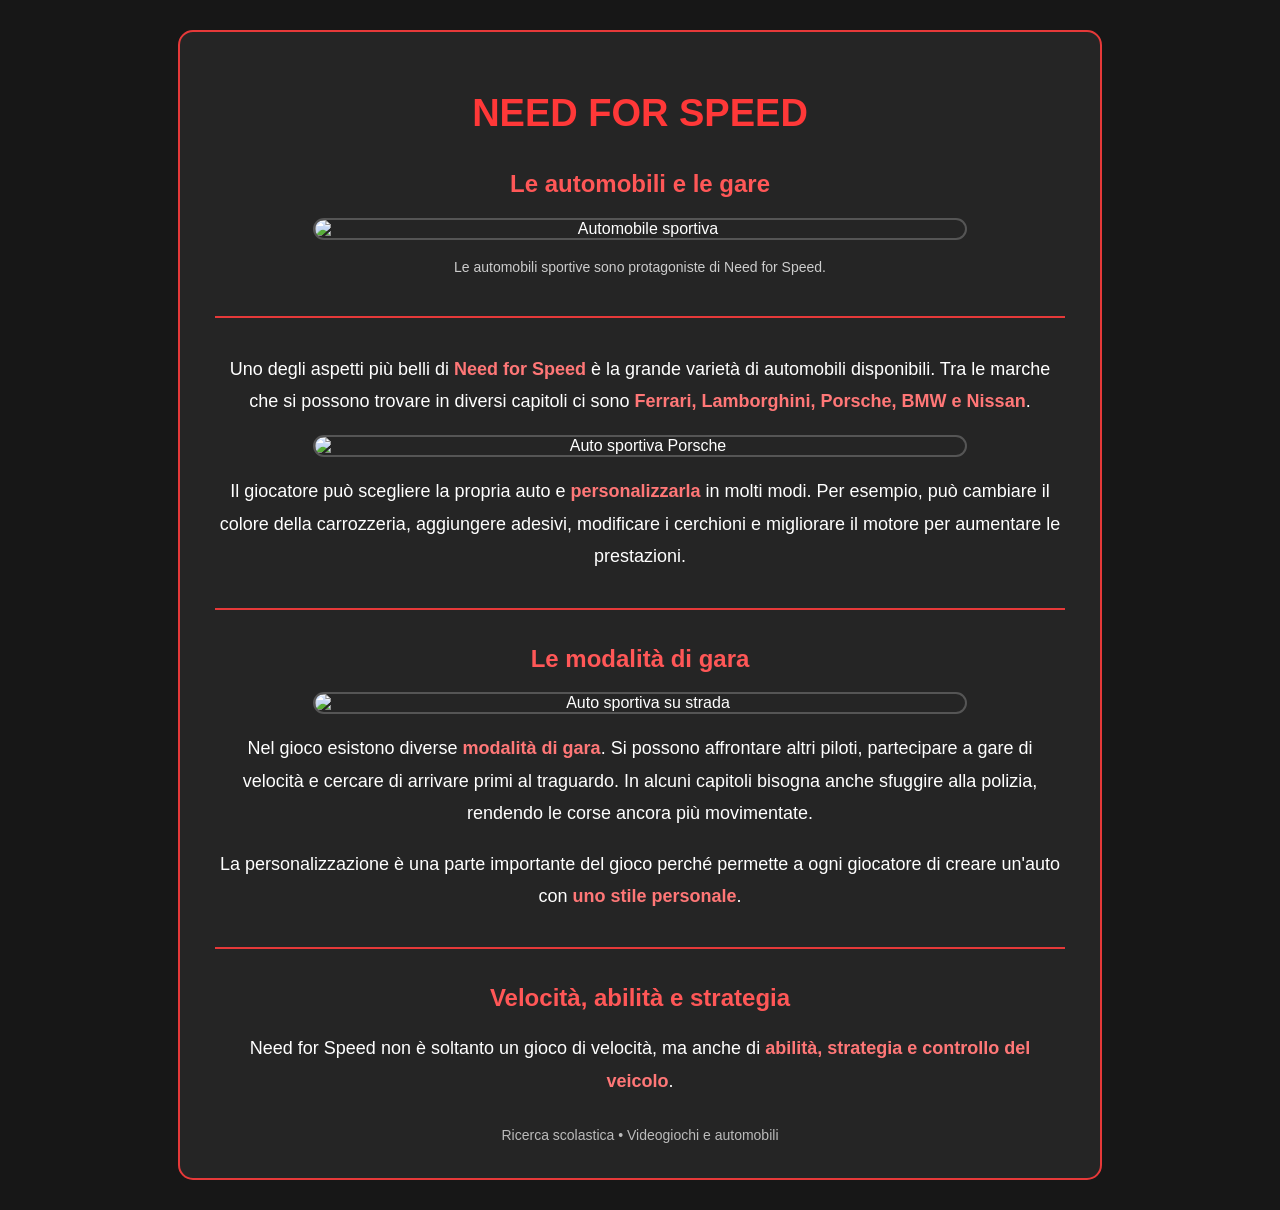
==== pagina2.html @ 4a910b1f "Add files via upload" ====
<!DOCTYPE html>
<html lang="it">
<head>
    <meta charset="UTF-8">
    <meta name="viewport" content="width=device-width, initial-scale=1.0">
    <title>Need for Speed - Le automobili e le gare</title>

    <style>
        body {
            margin: 0;
            padding: 30px 15px;
            background-color: #171717;
            color: white;
            font-family: Arial, sans-serif;
            text-align: center;
        }

        .pagina {
            max-width: 850px;
            margin: 0 auto;
            padding: 35px;
            background-color: #252525;
            border: 2px solid #e63939;
            border-radius: 15px;
        }

        h1 {
            color: #ff3838;
            font-size: 38px;
            text-transform: uppercase;
        }

        h2 {
            color: #ff5757;
            margin-top: 35px;
        }

        p {
            font-size: 18px;
            line-height: 1.8;
            text-align: center;
        }

        strong {
            color: #ff7777;
        }

        img {
            width: 100%;
            max-width: 650px;
            height: auto;
            margin: 15px auto;
            border-radius: 12px;
            display: block;
            border: 2px solid #555;
        }

        .didascalia {
            font-size: 14px;
            color: #cccccc;
            margin-top: 0;
        }

        .separatore {
            border: none;
            height: 2px;
            background-color: #e63939;
            margin: 35px 0;
        }

        footer {
            margin-top: 30px;
            color: #bbbbbb;
            font-size: 14px;
        }
    </style>
</head>

<body>

    <main class="pagina">

        <h1>Need for Speed</h1>
        <h2>Le automobili e le gare</h2>

        <img
            src="https://images.unsplash.com/photo-1492144534655-ae79c964c9d7?auto=format&fit=crop&w=1200&q=85"
            alt="Automobile sportiva"
        >

        <p class="didascalia">
            Le automobili sportive sono protagoniste di Need for Speed.
        </p>

        <hr class="separatore">

        <p>
            Uno degli aspetti più belli di <strong>Need for Speed</strong>
            è la grande varietà di automobili disponibili. Tra le marche
            che si possono trovare in diversi capitoli ci sono
            <strong>Ferrari, Lamborghini, Porsche, BMW e Nissan</strong>.
        </p>

        <img
            src="https://images.unsplash.com/photo-1503376780353-7e6692767b70?auto=format&fit=crop&w=1200&q=85"
            alt="Auto sportiva Porsche"
        >

        <p>
            Il giocatore può scegliere la propria auto e
            <strong>personalizzarla</strong> in molti modi. Per esempio,
            può cambiare il colore della carrozzeria, aggiungere adesivi,
            modificare i cerchioni e migliorare il motore per aumentare
            le prestazioni.
        </p>

        <hr class="separatore">

        <h2>Le modalità di gara</h2>

        <img
            src="https://images.unsplash.com/photo-1504215680853-026ed2a45def?auto=format&fit=crop&w=1200&q=85"
            alt="Auto sportiva su strada"
        >

        <p>
            Nel gioco esistono diverse <strong>modalità di gara</strong>.
            Si possono affrontare altri piloti, partecipare a gare di
            velocità e cercare di arrivare primi al traguardo. In alcuni
            capitoli bisogna anche sfuggire alla polizia, rendendo le
            corse ancora più movimentate.
        </p>

        <p>
            La personalizzazione è una parte importante del gioco perché
            permette a ogni giocatore di creare un'auto con
            <strong>uno stile personale</strong>.
        </p>

        <hr class="separatore">

        <h2>Velocità, abilità e strategia</h2>

        <p>
            Need for Speed non è soltanto un gioco di velocità, ma anche
            di <strong>abilità, strategia e controllo del veicolo</strong>.
        </p>

        <footer>
            Ricerca scolastica • Videogiochi e automobili
        </footer>

    </main>

</body>
</html>
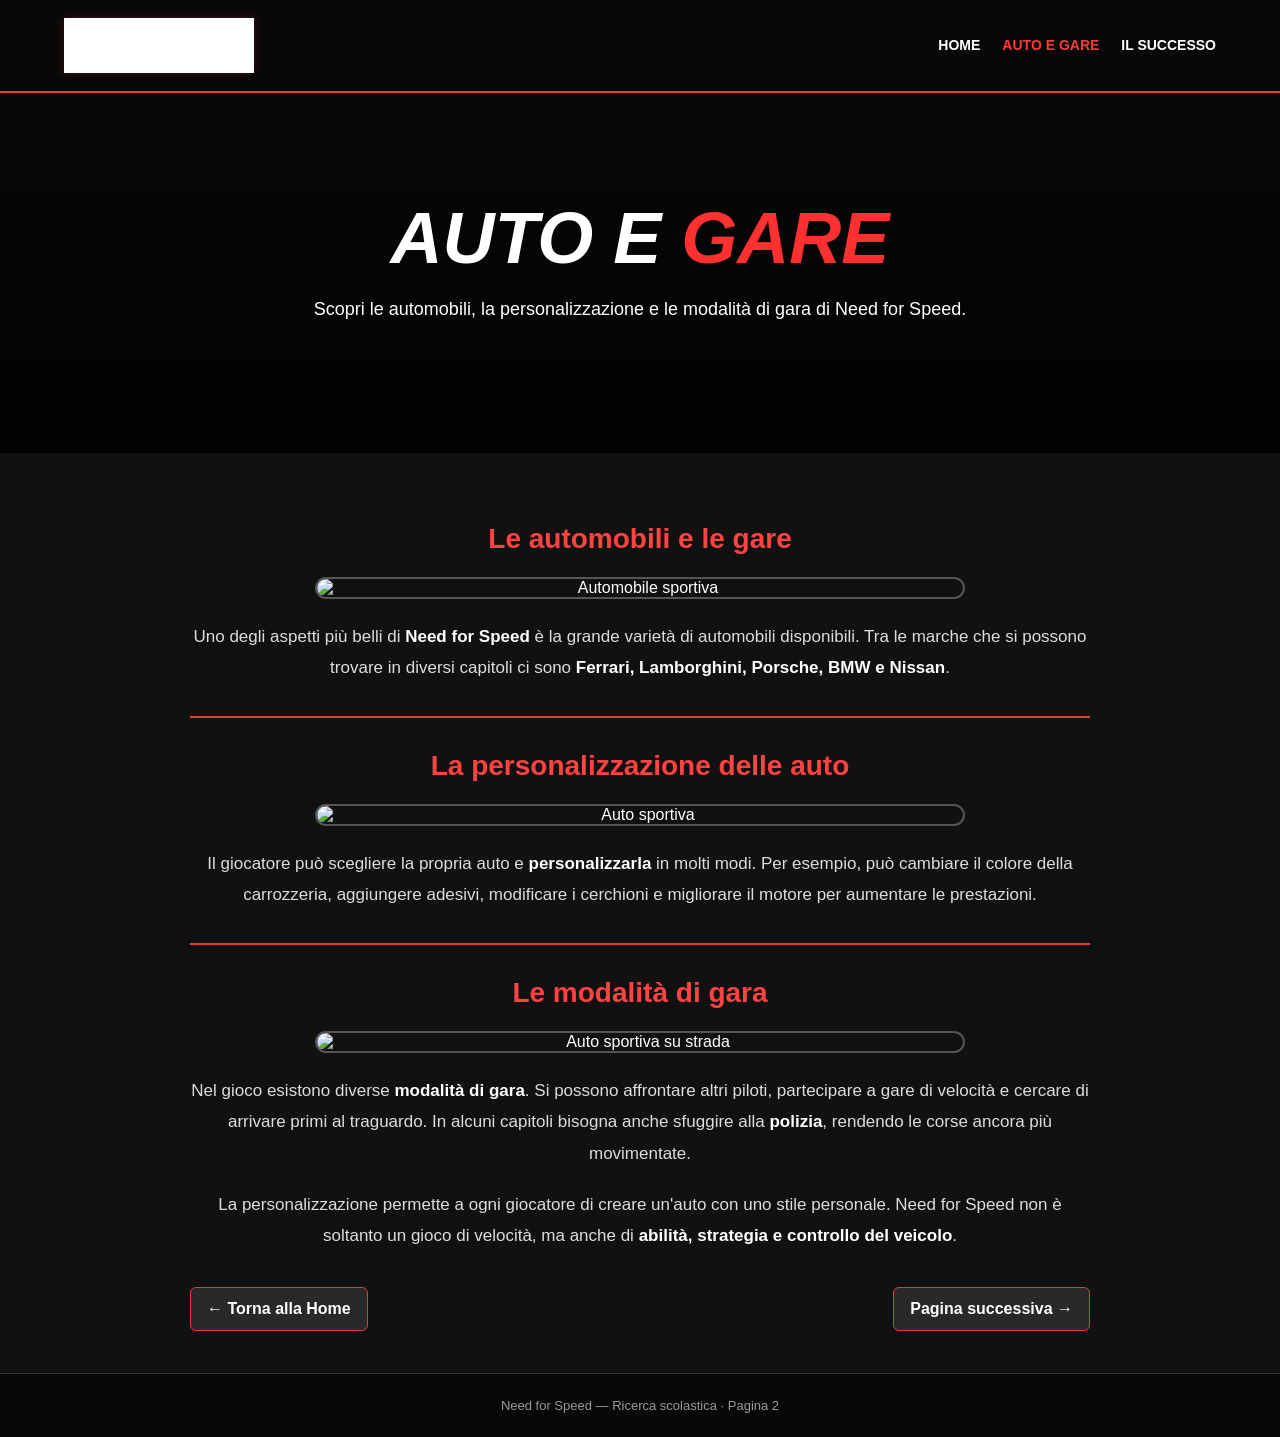
==== commit 2b4867eb: "Add files via upload" ====
--- a/pagina2.html
+++ b/pagina2.html
@@ -1,157 +1,8 @@
-
-<!DOCTYPE html>
-<html lang="it">
-<head>
-    <meta charset="UTF-8">
-    <meta name="viewport" content="width=device-width, initial-scale=1.0">
-    <title>Need for Speed - Le automobili e le gare</title>
-
-    <style>
-        body {
-            margin: 0;
-            padding: 30px 15px;
-            background-color: #171717;
-            color: white;
-            font-family: Arial, sans-serif;
-            text-align: center;
-        }
-
-        .pagina {
-            max-width: 850px;
-            margin: 0 auto;
-            padding: 35px;
-            background-color: #252525;
-            border: 2px solid #e63939;
-            border-radius: 15px;
-        }
-
-        h1 {
-            color: #ff3838;
-            font-size: 38px;
-            text-transform: uppercase;
-        }
-
-        h2 {
-            color: #ff5757;
-            margin-top: 35px;
-        }
-
-        p {
-            font-size: 18px;
-            line-height: 1.8;
-            text-align: center;
-        }
-
-        strong {
-            color: #ff7777;
-        }
-
-        img {
-            width: 100%;
-            max-width: 650px;
-            height: auto;
-            margin: 15px auto;
-            border-radius: 12px;
-            display: block;
-            border: 2px solid #555;
-        }
-
-        .didascalia {
-            font-size: 14px;
-            color: #cccccc;
-            margin-top: 0;
-        }
-
-        .separatore {
-            border: none;
-            height: 2px;
-            background-color: #e63939;
-            margin: 35px 0;
-        }
-
-        footer {
-            margin-top: 30px;
-            color: #bbbbbb;
-            font-size: 14px;
-        }
-    </style>
-</head>
-
-<body>
-
-    <main class="pagina">
-
-        <h1>Need for Speed</h1>
-        <h2>Le automobili e le gare</h2>
-
-        <img
-            src="https://images.unsplash.com/photo-1492144534655-ae79c964c9d7?auto=format&fit=crop&w=1200&q=85"
-            alt="Automobile sportiva"
-        >
-
-        <p class="didascalia">
-            Le automobili sportive sono protagoniste di Need for Speed.
-        </p>
-
-        <hr class="separatore">
-
-        <p>
-            Uno degli aspetti più belli di <strong>Need for Speed</strong>
-            è la grande varietà di automobili disponibili. Tra le marche
-            che si possono trovare in diversi capitoli ci sono
-            <strong>Ferrari, Lamborghini, Porsche, BMW e Nissan</strong>.
-        </p>
-
-        <img
-            src="https://images.unsplash.com/photo-1503376780353-7e6692767b70?auto=format&fit=crop&w=1200&q=85"
-            alt="Auto sportiva Porsche"
-        >
-
-        <p>
-            Il giocatore può scegliere la propria auto e
-            <strong>personalizzarla</strong> in molti modi. Per esempio,
-            può cambiare il colore della carrozzeria, aggiungere adesivi,
-            modificare i cerchioni e migliorare il motore per aumentare
-            le prestazioni.
-        </p>
-
-        <hr class="separatore">
-
-        <h2>Le modalità di gara</h2>
-
-        <img
-            src="https://images.unsplash.com/photo-1504215680853-026ed2a45def?auto=format&fit=crop&w=1200&q=85"
-            alt="Auto sportiva su strada"
-        >
-
-        <p>
-            Nel gioco esistono diverse <strong>modalità di gara</strong>.
-            Si possono affrontare altri piloti, partecipare a gare di
-            velocità e cercare di arrivare primi al traguardo. In alcuni
-            capitoli bisogna anche sfuggire alla polizia, rendendo le
-            corse ancora più movimentate.
-        </p>
-
-        <p>
-            La personalizzazione è una parte importante del gioco perché
-            permette a ogni giocatore di creare un'auto con
-            <strong>uno stile personale</strong>.
-        </p>
-
-        <hr class="separatore">
-
-        <h2>Velocità, abilità e strategia</h2>
-
-        <p>
-            Need for Speed non è soltanto un gioco di velocità, ma anche
-            di <strong>abilità, strategia e controllo del veicolo</strong>.
-        </p>
-
-        <footer>
-            Ricerca scolastica • Videogiochi e automobili
-        </footer>
-
-    </main>
-
-</body>
-</html>
+<!DOCTYPE html>
+<html lang="it">
+<head><meta charset="UTF-8"><meta name="viewport" content="width=device-width, initial-scale=1.0"><title>Need for Speed | Automobili e gare</title><link rel="stylesheet" href="style.css"></head>
+<body>
+<header class="site-header"><a class="logo" href="index.html" aria-label="Torna alla Home"><img src="nfs-logo.png" alt="Need for Speed - torna alla Home"></a><nav class="site-nav"><a href="index.html">HOME</a><a href="pagina2.html" aria-current="page">AUTO E GARE</a><a href="pagina3.html">IL SUCCESSO</a></nav></header>
+<section class="hero"><div><h1>AUTO E <span>GARE</span></h1><p>Scopri le automobili, la personalizzazione e le modalità di gara di Need for Speed.</p></div></section>
+<main class="content"><h2>Le automobili e le gare</h2><img src="https://images.unsplash.com/photo-1492144534655-ae79c964c9d7?auto=format&fit=crop&w=1200&q=85" alt="Automobile sportiva"><p>Uno degli aspetti più belli di <strong>Need for Speed</strong> è la grande varietà di automobili disponibili. Tra le marche che si possono trovare in diversi capitoli ci sono <strong>Ferrari, Lamborghini, Porsche, BMW e Nissan</strong>.</p><hr class="rule"><h2>La personalizzazione delle auto</h2><img src="https://images.unsplash.com/photo-1503376780353-7e6692767b70?auto=format&fit=crop&w=1200&q=85" alt="Auto sportiva"><p>Il giocatore può scegliere la propria auto e <strong>personalizzarla</strong> in molti modi. Per esempio, può cambiare il colore della carrozzeria, aggiungere adesivi, modificare i cerchioni e migliorare il motore per aumentare le prestazioni.</p><hr class="rule"><h2>Le modalità di gara</h2><img src="https://images.unsplash.com/photo-1504215680853-026ed2a45def?auto=format&fit=crop&w=1200&q=85" alt="Auto sportiva su strada"><p>Nel gioco esistono diverse <strong>modalità di gara</strong>. Si possono affrontare altri piloti, partecipare a gare di velocità e cercare di arrivare primi al traguardo. In alcuni capitoli bisogna anche sfuggire alla <strong>polizia</strong>, rendendo le corse ancora più movimentate.</p><p>La personalizzazione permette a ogni giocatore di creare un'auto con uno stile personale. Need for Speed non è soltanto un gioco di velocità, ma anche di <strong>abilità, strategia e controllo del veicolo</strong>.</p><nav class="pager"><a href="index.html">← Torna alla Home</a><a href="pagina3.html">Pagina successiva →</a></nav></main>
+<footer>Need for Speed — Ricerca scolastica · Pagina 2</footer></body></html>
--- a/style.css
+++ b/style.css
@@ -0,0 +1 @@
+*{box-sizing:border-box}body{margin:0;background:#111;color:#fff;font-family:Arial,sans-serif}.site-header{display:flex;align-items:center;justify-content:space-between;gap:20px;flex-wrap:wrap;padding:18px 5%;background:#080808;border-bottom:2px solid #e63939}.logo{display:block;flex:0 0 auto;text-decoration:none;line-height:0}.logo img{display:block;width:190px;max-width:42vw;height:auto;filter:drop-shadow(0 0 5px #e6393940)}.site-nav{display:flex;gap:22px;flex-wrap:wrap}.site-nav a{color:#fff;text-decoration:none;font-size:14px;font-weight:bold}.site-nav a:hover,.site-nav a[aria-current="page"]{color:#ff3838}.hero{min-height:360px;display:flex;align-items:center;justify-content:center;text-align:center;padding:50px 20px;background:linear-gradient(#0009,#000d),url('https://images.unsplash.com/photo-1492144534655-ae79c964c9d7?auto=format&fit=crop&w=1600&q=85') center/cover no-repeat}.hero h1{font-size:clamp(38px,7vw,72px);font-weight:900;font-style:italic;text-transform:uppercase;margin:0 0 15px}.hero h1 span{color:#ff3030}.hero p{font-size:18px;line-height:1.7;max-width:680px;margin:0 auto 25px}.button{display:inline-block;padding:14px 25px;background:#e63939;color:#fff;font-weight:bold;text-decoration:none;border-radius:5px}.button:hover{background:#b91c1c}.content{max-width:950px;margin:auto;padding:42px 25px;text-align:center}.content h2{color:#ff4242;font-size:28px;margin:28px 0 18px}.content p{font-size:17px;line-height:1.85;color:#ddd;margin:0 auto 20px}.content strong{color:#fff}.content img{display:block;width:100%;max-width:650px;height:auto;margin:22px auto;border-radius:12px;border:2px solid #555}.rule{border:0;height:2px;background:#e63939;margin:32px 0}.cards{display:grid;grid-template-columns:repeat(2,minmax(0,1fr));gap:22px;margin-top:32px;text-align:left}.card{background:#202020;border:1px solid #444;border-radius:10px;padding:24px}.card h3{color:#ff4242;margin-top:0}.card p{font-size:15px}.card a{color:#fff;font-weight:bold;text-decoration:none}.card a:hover{color:#ff4242}.pager{display:flex;justify-content:space-between;gap:15px;flex-wrap:wrap;margin-top:35px}.pager a{color:#fff;background:#292929;border:1px solid #e63939;border-radius:6px;padding:12px 16px;text-decoration:none;font-weight:bold}.pager a:hover{background:#e63939}footer{background:#080808;border-top:1px solid #333;padding:24px;text-align:center;color:#999;font-size:13px}@media(max-width:600px){.site-header{justify-content:center}.site-nav{justify-content:center;gap:14px}.cards{grid-template-columns:1fr}.hero{min-height:320px}.content{padding:30px 18px}}
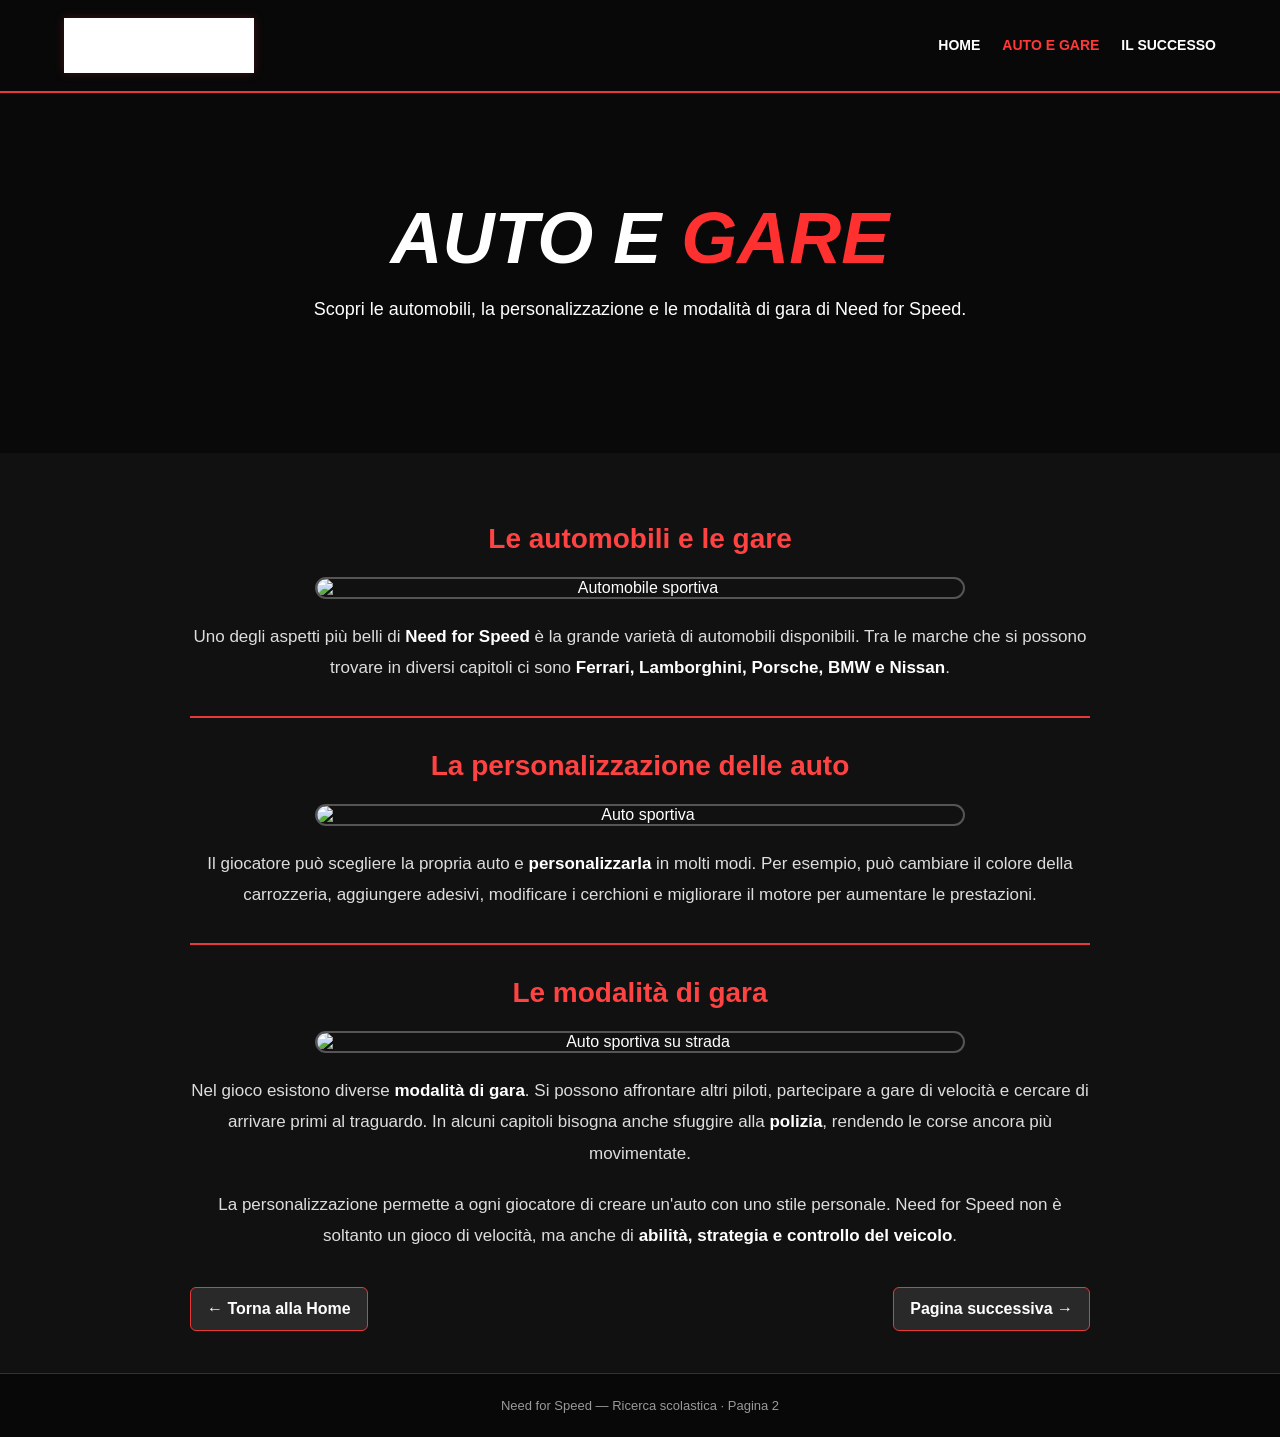
==== commit 5dc9790f: "Add files via upload" ====
--- a/pagina2.html
+++ b/pagina2.html
@@ -2,7 +2,7 @@
 <html lang="it">
 <head><meta charset="UTF-8"><meta name="viewport" content="width=device-width, initial-scale=1.0"><title>Need for Speed | Automobili e gare</title><link rel="stylesheet" href="style.css"></head>
 <body>
-<header class="site-header"><a class="logo" href="index.html" aria-label="Torna alla Home"><img src="nfs-logo.png" alt="Need for Speed - torna alla Home"></a><nav class="site-nav"><a href="index.html">HOME</a><a href="pagina2.html" aria-current="page">AUTO E GARE</a><a href="pagina3.html">IL SUCCESSO</a></nav></header>
+<header class="site-header"><a class="logo" href="index.html" aria-label="Torna alla pagina Home"><img src="nfs-logo.png" alt="Need for Speed"></a><nav class="site-nav"><a href="index.html">HOME</a><a href="pagina2.html" aria-current="page">AUTO E GARE</a><a href="pagina3.html">IL SUCCESSO</a></nav></header>
 <section class="hero"><div><h1>AUTO E <span>GARE</span></h1><p>Scopri le automobili, la personalizzazione e le modalità di gara di Need for Speed.</p></div></section>
 <main class="content"><h2>Le automobili e le gare</h2><img src="https://images.unsplash.com/photo-1492144534655-ae79c964c9d7?auto=format&fit=crop&w=1200&q=85" alt="Automobile sportiva"><p>Uno degli aspetti più belli di <strong>Need for Speed</strong> è la grande varietà di automobili disponibili. Tra le marche che si possono trovare in diversi capitoli ci sono <strong>Ferrari, Lamborghini, Porsche, BMW e Nissan</strong>.</p><hr class="rule"><h2>La personalizzazione delle auto</h2><img src="https://images.unsplash.com/photo-1503376780353-7e6692767b70?auto=format&fit=crop&w=1200&q=85" alt="Auto sportiva"><p>Il giocatore può scegliere la propria auto e <strong>personalizzarla</strong> in molti modi. Per esempio, può cambiare il colore della carrozzeria, aggiungere adesivi, modificare i cerchioni e migliorare il motore per aumentare le prestazioni.</p><hr class="rule"><h2>Le modalità di gara</h2><img src="https://images.unsplash.com/photo-1504215680853-026ed2a45def?auto=format&fit=crop&w=1200&q=85" alt="Auto sportiva su strada"><p>Nel gioco esistono diverse <strong>modalità di gara</strong>. Si possono affrontare altri piloti, partecipare a gare di velocità e cercare di arrivare primi al traguardo. In alcuni capitoli bisogna anche sfuggire alla <strong>polizia</strong>, rendendo le corse ancora più movimentate.</p><p>La personalizzazione permette a ogni giocatore di creare un'auto con uno stile personale. Need for Speed non è soltanto un gioco di velocità, ma anche di <strong>abilità, strategia e controllo del veicolo</strong>.</p><nav class="pager"><a href="index.html">← Torna alla Home</a><a href="pagina3.html">Pagina successiva →</a></nav></main>
 <footer>Need for Speed — Ricerca scolastica · Pagina 2</footer></body></html>
--- a/style.css
+++ b/style.css
@@ -1 +1,3 @@
-*{box-sizing:border-box}body{margin:0;background:#111;color:#fff;font-family:Arial,sans-serif}.site-header{display:flex;align-items:center;justify-content:space-between;gap:20px;flex-wrap:wrap;padding:18px 5%;background:#080808;border-bottom:2px solid #e63939}.logo{display:block;flex:0 0 auto;text-decoration:none;line-height:0}.logo img{display:block;width:190px;max-width:42vw;height:auto;filter:drop-shadow(0 0 5px #e6393940)}.site-nav{display:flex;gap:22px;flex-wrap:wrap}.site-nav a{color:#fff;text-decoration:none;font-size:14px;font-weight:bold}.site-nav a:hover,.site-nav a[aria-current="page"]{color:#ff3838}.hero{min-height:360px;display:flex;align-items:center;justify-content:center;text-align:center;padding:50px 20px;background:linear-gradient(#0009,#000d),url('https://images.unsplash.com/photo-1492144534655-ae79c964c9d7?auto=format&fit=crop&w=1600&q=85') center/cover no-repeat}.hero h1{font-size:clamp(38px,7vw,72px);font-weight:900;font-style:italic;text-transform:uppercase;margin:0 0 15px}.hero h1 span{color:#ff3030}.hero p{font-size:18px;line-height:1.7;max-width:680px;margin:0 auto 25px}.button{display:inline-block;padding:14px 25px;background:#e63939;color:#fff;font-weight:bold;text-decoration:none;border-radius:5px}.button:hover{background:#b91c1c}.content{max-width:950px;margin:auto;padding:42px 25px;text-align:center}.content h2{color:#ff4242;font-size:28px;margin:28px 0 18px}.content p{font-size:17px;line-height:1.85;color:#ddd;margin:0 auto 20px}.content strong{color:#fff}.content img{display:block;width:100%;max-width:650px;height:auto;margin:22px auto;border-radius:12px;border:2px solid #555}.rule{border:0;height:2px;background:#e63939;margin:32px 0}.cards{display:grid;grid-template-columns:repeat(2,minmax(0,1fr));gap:22px;margin-top:32px;text-align:left}.card{background:#202020;border:1px solid #444;border-radius:10px;padding:24px}.card h3{color:#ff4242;margin-top:0}.card p{font-size:15px}.card a{color:#fff;font-weight:bold;text-decoration:none}.card a:hover{color:#ff4242}.pager{display:flex;justify-content:space-between;gap:15px;flex-wrap:wrap;margin-top:35px}.pager a{color:#fff;background:#292929;border:1px solid #e63939;border-radius:6px;padding:12px 16px;text-decoration:none;font-weight:bold}.pager a:hover{background:#e63939}footer{background:#080808;border-top:1px solid #333;padding:24px;text-align:center;color:#999;font-size:13px}@media(max-width:600px){.site-header{justify-content:center}.site-nav{justify-content:center;gap:14px}.cards{grid-template-columns:1fr}.hero{min-height:320px}.content{padding:30px 18px}}
+*{box-sizing:border-box}body{margin:0;background:#111;color:#fff;font-family:Arial,sans-serif}.site-header{display:flex;align-items:center;justify-content:space-between;gap:20px;flex-wrap:wrap;padding:18px 5%;background:#080808;border-bottom:2px solid #e63939}.logo{display:block;flex:0 0 auto;text-decoration:none;line-height:0}.logo img{display:block;width:190px;max-width:42vw;height:auto;filter:drop-shadow(0 0 5px #e6393940)}.site-nav{display:flex;gap:22px;flex-wrap:wrap}.site-nav a{color:#fff;text-decoration:none;font-size:14px;font-weight:bold}.site-nav a:hover,.site-nav a[aria-current="page"]{color:#ff3838}.hero{position:relative;min-height:360px;display:flex;align-items:center;justify-content:center;text-align:center;padding:50px 20px;overflow:hidden;background:#090909}.hero-car-link{position:absolute;inset:0;display:block;z-index:0}.hero-car-link::after{content:"";position:absolute;inset:0;background:linear-gradient(#0009,#000d);transition:background .2s}.hero-car-link:hover::after{background:linear-gradient(#0006,#000b)}.hero-car-link img{width:100%;height:100%;min-height:360px;object-fit:cover;display:block;transition:transform .35s}.hero-car-link:hover img{transform:scale(1.03)}.hero-copy{position:relative;z-index:1;pointer-events:none}.hero-copy .button{pointer-events:auto}.hero h1{font-size:clamp(38px,7vw,72px);font-weight:900;font-style:italic;text-transform:uppercase;margin:0 0 15px}.hero h1 span{color:#ff3030}.hero p{font-size:18px;line-height:1.7;max-width:680px;margin:0 auto 25px}.button{display:inline-block;padding:14px 25px;background:#e63939;color:#fff;font-weight:bold;text-decoration:none;border-radius:5px}.button:hover{background:#b91c1c}.content{max-width:950px;margin:auto;padding:42px 25px;text-align:center}.content h2{color:#ff4242;font-size:28px;margin:28px 0 18px}.content p{font-size:17px;line-height:1.85;color:#ddd;margin:0 auto 20px}.content strong{color:#fff}.content img{display:block;width:100%;max-width:650px;height:auto;margin:22px auto;border-radius:12px;border:2px solid #555}.rule{border:0;height:2px;background:#e63939;margin:32px 0}.cards{display:grid;grid-template-columns:repeat(2,minmax(0,1fr));gap:22px;margin-top:32px;text-align:left}.card{background:#202020;border:1px solid #444;border-radius:10px;padding:24px}.card h3{color:#ff4242;margin-top:0}.card p{font-size:15px}.card a{color:#fff;font-weight:bold;text-decoration:none}.card a:hover{color:#ff4242}.pager{display:flex;justify-content:space-between;gap:15px;flex-wrap:wrap;margin-top:35px}.pager a{color:#fff;background:#292929;border:1px solid #e63939;border-radius:6px;padding:12px 16px;text-decoration:none;font-weight:bold}.pager a:hover{background:#e63939}footer{background:#080808;border-top:1px solid #333;padding:24px;text-align:center;color:#999;font-size:13px}@media(max-width:600px){.site-header{justify-content:center}.site-nav{justify-content:center;gap:14px}.cards{grid-template-columns:1fr}.hero{min-height:320px}.content{padding:30px 18px}}
+
+.video-section{max-width:850px;margin:10px auto 35px;padding:0 20px;text-align:center}.video-section h2,.final-cta h2{color:#ff4242;font-size:clamp(23px,4vw,30px)}.video-section video{display:block;width:100%;max-height:480px;background:#000;border:2px solid #e63939;border-radius:10px;margin:20px auto}.final-cta{text-align:center;padding:25px 20px 40px}.final-cta p{color:#ddd;line-height:1.7;margin-bottom:22px}.hero-car-link:focus-visible{outline:3px solid #fff;outline-offset:-5px}
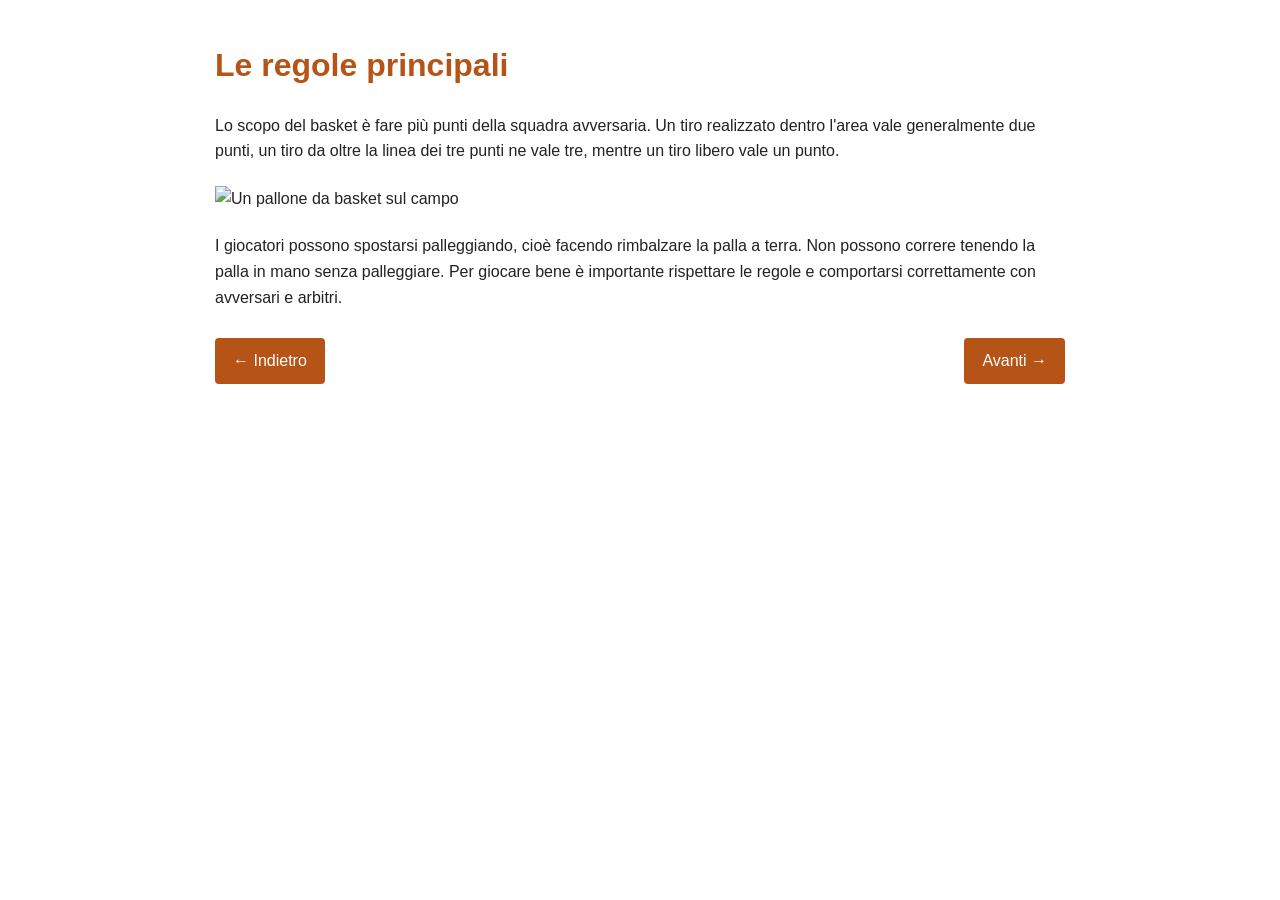
==== commit fb670521: "Add files via upload" ====
--- a/pagina2.html
+++ b/pagina2.html
@@ -1,8 +1,26 @@
 <!DOCTYPE html>
 <html lang="it">
-<head><meta charset="UTF-8"><meta name="viewport" content="width=device-width, initial-scale=1.0"><title>Need for Speed | Automobili e gare</title><link rel="stylesheet" href="style.css"></head>
+<head>
+  <meta charset="UTF-8">
+  <meta name="viewport" content="width=device-width, initial-scale=1.0">
+  <title>Il basket - Pagina 2</title>
+  <style>
+    body { font-family: Arial, sans-serif; max-width: 850px; margin: 40px auto; padding: 0 20px; line-height: 1.6; color: #222; }
+    h1 { color: #b65316; }
+    img { display: block; width: 100%; max-height: 380px; object-fit: cover; margin: 22px 0; }
+    nav { display: flex; justify-content: space-between; margin-top: 28px; }
+    nav a { color: white; background: #b65316; padding: 10px 18px; text-decoration: none; border-radius: 4px; }
+    nav a:hover { background: #874010; }
+  </style>
+</head>
 <body>
-<header class="site-header"><a class="logo" href="index.html" aria-label="Torna alla pagina Home"><img src="nfs-logo.png" alt="Need for Speed"></a><nav class="site-nav"><a href="index.html">HOME</a><a href="pagina2.html" aria-current="page">AUTO E GARE</a><a href="pagina3.html">IL SUCCESSO</a></nav></header>
-<section class="hero"><div><h1>AUTO E <span>GARE</span></h1><p>Scopri le automobili, la personalizzazione e le modalità di gara di Need for Speed.</p></div></section>
-<main class="content"><h2>Le automobili e le gare</h2><img src="https://images.unsplash.com/photo-1492144534655-ae79c964c9d7?auto=format&fit=crop&w=1200&q=85" alt="Automobile sportiva"><p>Uno degli aspetti più belli di <strong>Need for Speed</strong> è la grande varietà di automobili disponibili. Tra le marche che si possono trovare in diversi capitoli ci sono <strong>Ferrari, Lamborghini, Porsche, BMW e Nissan</strong>.</p><hr class="rule"><h2>La personalizzazione delle auto</h2><img src="https://images.unsplash.com/photo-1503376780353-7e6692767b70?auto=format&fit=crop&w=1200&q=85" alt="Auto sportiva"><p>Il giocatore può scegliere la propria auto e <strong>personalizzarla</strong> in molti modi. Per esempio, può cambiare il colore della carrozzeria, aggiungere adesivi, modificare i cerchioni e migliorare il motore per aumentare le prestazioni.</p><hr class="rule"><h2>Le modalità di gara</h2><img src="https://images.unsplash.com/photo-1504215680853-026ed2a45def?auto=format&fit=crop&w=1200&q=85" alt="Auto sportiva su strada"><p>Nel gioco esistono diverse <strong>modalità di gara</strong>. Si possono affrontare altri piloti, partecipare a gare di velocità e cercare di arrivare primi al traguardo. In alcuni capitoli bisogna anche sfuggire alla <strong>polizia</strong>, rendendo le corse ancora più movimentate.</p><p>La personalizzazione permette a ogni giocatore di creare un'auto con uno stile personale. Need for Speed non è soltanto un gioco di velocità, ma anche di <strong>abilità, strategia e controllo del veicolo</strong>.</p><nav class="pager"><a href="index.html">← Torna alla Home</a><a href="pagina3.html">Pagina successiva →</a></nav></main>
-<footer>Need for Speed — Ricerca scolastica · Pagina 2</footer></body></html>
+  <h1>Le regole principali</h1>
+  <p>Lo scopo del basket è fare più punti della squadra avversaria. Un tiro realizzato dentro l'area vale generalmente due punti, un tiro da oltre la linea dei tre punti ne vale tre, mentre un tiro libero vale un punto.</p>
+  <img src="https://images.unsplash.com/photo-1519861531473-9200262188bf?auto=format&fit=crop&w=1200&q=80" alt="Un pallone da basket sul campo">
+  <p>I giocatori possono spostarsi palleggiando, cioè facendo rimbalzare la palla a terra. Non possono correre tenendo la palla in mano senza palleggiare. Per giocare bene è importante rispettare le regole e comportarsi correttamente con avversari e arbitri.</p>
+  <nav>
+    <a href="index.html">&larr; Indietro</a>
+    <a href="pagina3.html">Avanti &rarr;</a>
+  </nav>
+</body>
+</html>
